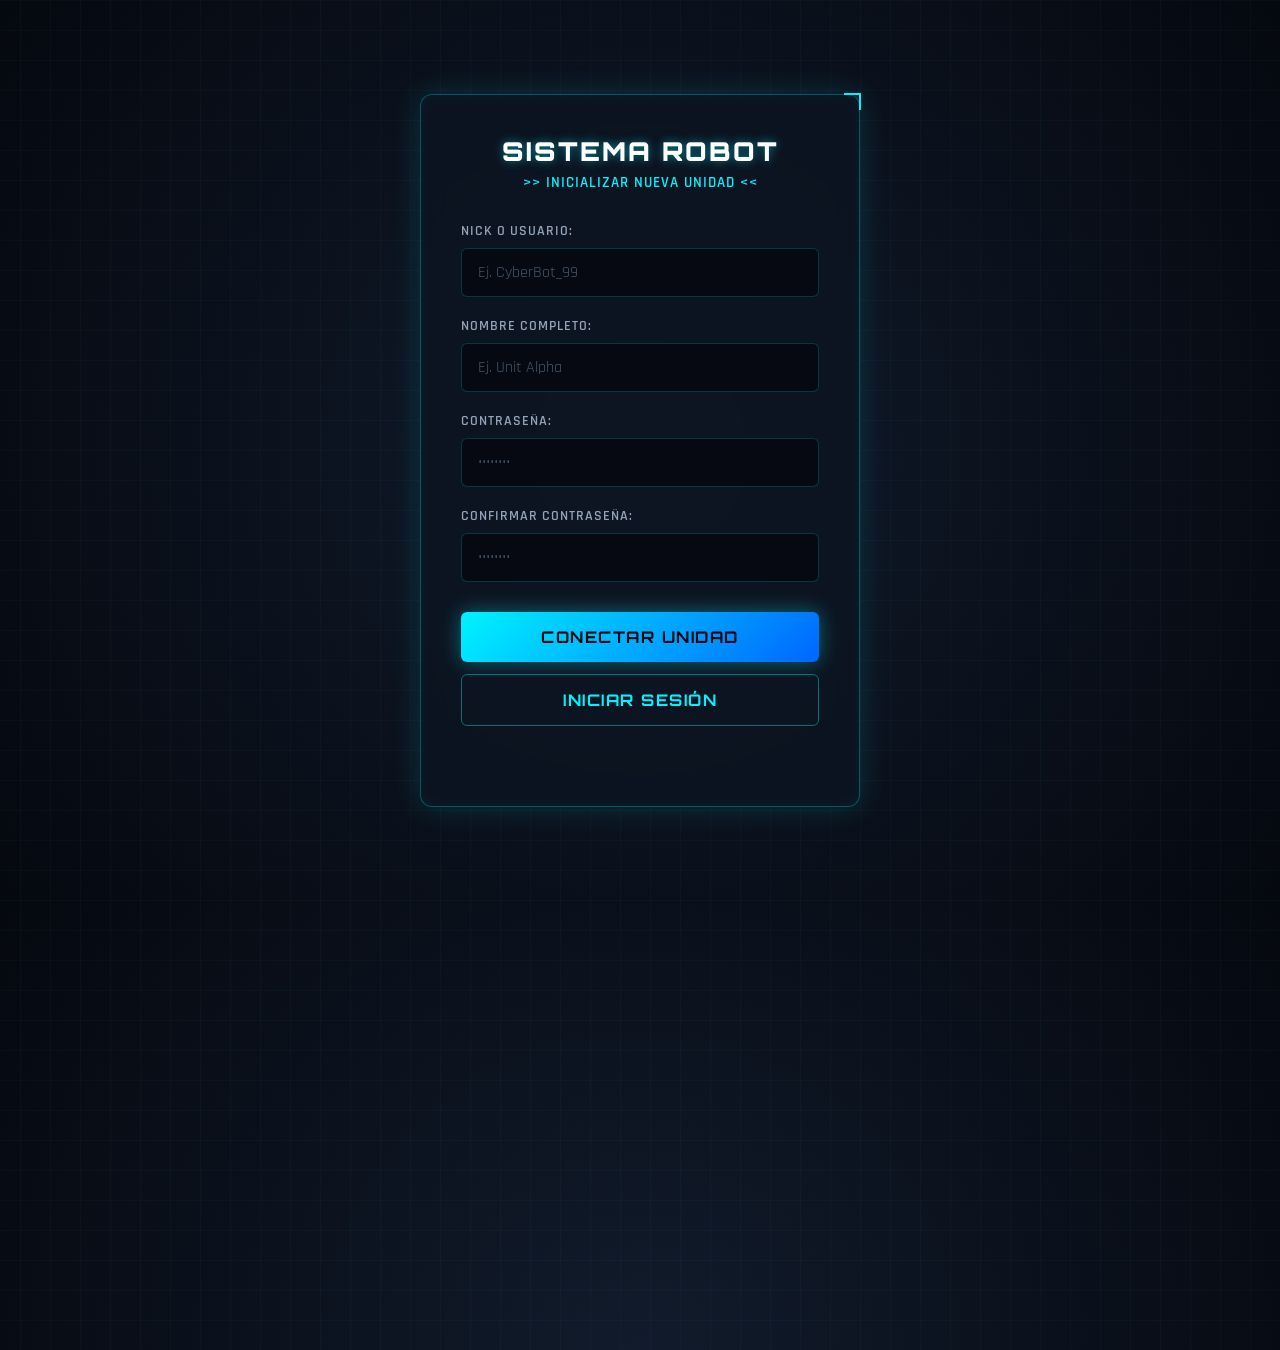
==== Proyecto Carrito/Proyecto Carrito/wwwroot/Registro.html @ 0d031635 "CARRITO" ====
﻿<!DOCTYPE html>
<html lang="es">
<head>
    <meta charset="UTF-8">
    <meta name="viewport" content="width=device-width, initial-scale=1.0">
    <title>Crear Cuenta - Robot App</title>
    <!-- Tipografía Orbitron y Rajdhani para un look robótico/futurista -->
    <link href="https://fonts.googleapis.com/css2?family=Orbitron:wght@500;700;900&family=Rajdhani:wght@500;600;700&display=swap" rel="stylesheet">
    <style>
        * {
            box-sizing: border-box;
            margin: 0;
            padding: 0;
            font-family: 'Rajdhani', sans-serif;
        }

        body {
            background: radial-gradient(circle at center, #111b2b 0%, #05080f 100%);
            display: flex;
            justify-content: center;
            align-items: center;
            min-height: 100vh;
            color: #e2e8f0;
            overflow-x: hidden;
            position: relative;
        }

            /* Fondo con rejilla cibernética sutil */
            body::before {
                content: "";
                position: absolute;
                width: 200%;
                height: 200%;
                background-image: linear-gradient(rgba(0, 243, 255, 0.03) 1px, transparent 1px), linear-gradient(90deg, rgba(0, 243, 255, 0.03) 1px, transparent 1px);
                background-size: 30px 30px;
                z-index: -1;
            }

        .card {
            background: rgba(13, 20, 33, 0.85);
            padding: 40px;
            border-radius: 12px;
            border: 1px solid rgba(0, 243, 255, 0.3);
            box-shadow: 0 0 30px rgba(0, 243, 255, 0.15), inset 0 0 15px rgba(0, 243, 255, 0.05);
            width: 100%;
            max-width: 440px;
            backdrop-filter: blur(12px);
            animation: fadeIn 0.6s cubic-bezier(0.16, 1, 0.3, 1);
            position: relative;
        }

            /* Esquinas decorativas robóticas */
            .card::after {
                content: "";
                position: absolute;
                top: -2px;
                right: -2px;
                width: 15px;
                height: 15px;
                border-top: 2px solid #00f3ff;
                border-right: 2px solid #00f3ff;
            }

        @keyframes fadeIn {
            from {
                opacity: 0;
                transform: translateY(-25px) scale(0.98);
            }

            to {
                opacity: 1;
                transform: translateY(0) scale(1);
            }
        }

        h2 {
            text-align: center;
            color: #ffffff;
            margin-bottom: 6px;
            font-family: 'Orbitron', sans-serif;
            font-weight: 900;
            font-size: 26px;
            letter-spacing: 2px;
            text-shadow: 0 0 10px rgba(0, 243, 255, 0.5);
        }

        .subtitle {
            text-align: center;
            color: #00f3ff;
            font-size: 15px;
            margin-bottom: 30px;
            font-weight: 600;
            letter-spacing: 1px;
            text-transform: uppercase;
        }

        .form-group {
            margin-bottom: 20px;
        }

        label {
            display: block;
            margin-bottom: 8px;
            color: #94a3b8;
            font-weight: 600;
            font-size: 14px;
            letter-spacing: 1px;
            text-transform: uppercase;
        }

        input {
            width: 100%;
            padding: 13px 16px;
            border: 1px solid rgba(0, 243, 255, 0.2);
            border-radius: 6px;
            font-size: 16px;
            color: #ffffff;
            transition: all 0.3s ease;
            background: rgba(5, 8, 15, 0.8);
            font-family: 'Rajdhani', sans-serif;
        }

            input::placeholder {
                color: #475569;
            }

            input:focus {
                outline: none;
                border-color: #00f3ff;
                background: rgba(13, 20, 33, 0.95);
                box-shadow: 0 0 15px rgba(0, 243, 255, 0.3);
            }

        button {
            background: linear-gradient(135deg, #00f3ff 0%, #0066ff 100%);
            color: #05080f;
            border: none;
            padding: 15px;
            width: 100%;
            border-radius: 6px;
            font-size: 16px;
            cursor: pointer;
            font-family: 'Orbitron', sans-serif;
            font-weight: 700;
            letter-spacing: 1.5px;
            text-transform: uppercase;
            transition: all 0.3s ease;
            margin-top: 10px;
            box-shadow: 0 0 20px rgba(0, 243, 255, 0.4);
        }

            button:hover {
                background: linear-gradient(135deg, #33f6ff 0%, #3385ff 100%);
                transform: translateY(-2px);
                box-shadow: 0 0 30px rgba(0, 243, 255, 0.7);
            }

            button:active {
                transform: translateY(0);
            }

        /* Estilo corregido para el botón secundario tipo enlace */
        .btn-secondary {
            display: block;
            width: 100%;
            padding: 15px;
            margin-top: 12px;
            background: transparent;
            color: #00f3ff;
            border: 1px solid rgba(0, 243, 255, 0.4);
            border-radius: 6px;
            font-size: 16px;
            cursor: pointer;
            font-family: 'Orbitron', sans-serif;
            font-weight: 700;
            letter-spacing: 1.5px;
            text-transform: uppercase;
            text-align: center;
            text-decoration: none;
            transition: all 0.3s ease;
        }

            .btn-secondary:hover {
                background: rgba(0, 243, 255, 0.1);
                color: #33f6ff;
                border-color: #00f3ff;
                box-shadow: 0 0 15px rgba(0, 243, 255, 0.2);
                transform: translateY(-2px);
            }

            .btn-secondary:active {
                transform: translateY(0);
            }

        #mensaje {
            margin-top: 20px;
            text-align: center;
            font-size: 15px;
            font-weight: 600;
            min-height: 20px;
            letter-spacing: 0.5px;
        }
    </style>
</head>
<body>

    <div class="card">
        <h2>SISTEMA ROBOT</h2>
        <p class="subtitle">&gt;&gt; Inicializar Nueva Unidad &lt;&lt;</p>

        <form id="formRegistro">
            <div class="form-group">
                <label for="NickUsuario">Nick o Usuario:</label>
                <input type="text" id="NickUsuario" required placeholder="Ej. CyberBot_99">
            </div>

            <div class="form-group">
                <label for="NombreUsuario">Nombre Completo:</label>
                <input type="text" id="NombreUsuario" required placeholder="Ej. Unit Alpha">
            </div>

            <div class="form-group">
                <label for="PasswordUsuario">Contraseña:</label>
                <input type="password" id="PasswordUsuario" required placeholder="••••••••">
            </div>

            <div class="form-group">
                <label for="ConfirmPassword">Confirmar Contraseña:</label>
                <input type="password" id="ConfirmPassword" required placeholder="••••••••">
            </div>

            <button type="submit">Conectar Unidad</button>
        </form>

        <!-- Botón para ir al Login -->
        <a href="/login.html" class="btn-secondary">Iniciar Sesión</a>

        <p id="mensaje"></p>
    </div>

    <script>
        const form = document.getElementById('formRegistro');
        const mensaje = document.getElementById('mensaje');

        // Función para generar un ID automático aleatorio (ej. USR-48f9a)
        function generarIdUnico() {
            const randomString = Math.random().toString(36).substring(2, 8);
            return `USR-${randomString}`;
        }

        form.addEventListener('submit', async (e) => {
            e.preventDefault();

            const password = document.getElementById('PasswordUsuario').value;
            const confirmPassword = document.getElementById('ConfirmPassword').value;

            // Validación de contraseñas iguales
            if (password !== confirmPassword) {
                mensaje.style.color = '#ff3366';
                mensaje.textContent = '❌ Error crítico: Las secuencias de claves no coinciden.';
                return;
            }

            // Construir el objeto usuario con ID automático
            const usuario = {
                IdUsuarios: generarIdUnico(),
                NickUsuario: document.getElementById('NickUsuario').value,
                NombreUsuario: document.getElementById('NombreUsuario').value,
                PasswordUsuario: password
            };

            mensaje.style.color = '#00f3ff';
            mensaje.textContent = '⏳ Sincronizando con núcleo central...';

            try {
                const response = await fetch('/api/usuarios', {
                    method: 'POST',
                    headers: {
                        'Content-Type': 'application/json'
                    },
                    body: JSON.stringify(usuario)
                });

                const resultado = await response.json();

                if (response.ok) {
                    mensaje.style.color = '#00ff66';
                    mensaje.textContent = '🎉 ¡Unidad registrada con éxito! Redirigiendo al login...';
                    form.reset();

                    // Opcional: Redirigir automáticamente al login después de 2 segundos
                    setTimeout(() => {
                        window.location.href = '/login.html';
                    }, 2000);
                } else {
                    mensaje.style.color = '#ff3366';
                    mensaje.textContent = '⚠️ Alerta: ' + (resultado.detail || 'Fallo al inicializar la unidad');
                }
            } catch (error) {
                mensaje.style.color = '#ff3366';
                mensaje.textContent = '❌ Error de red: Sin conexión con el servidor central.';
                console.error(error);
            }
        });
    </script>

</body>
</html>
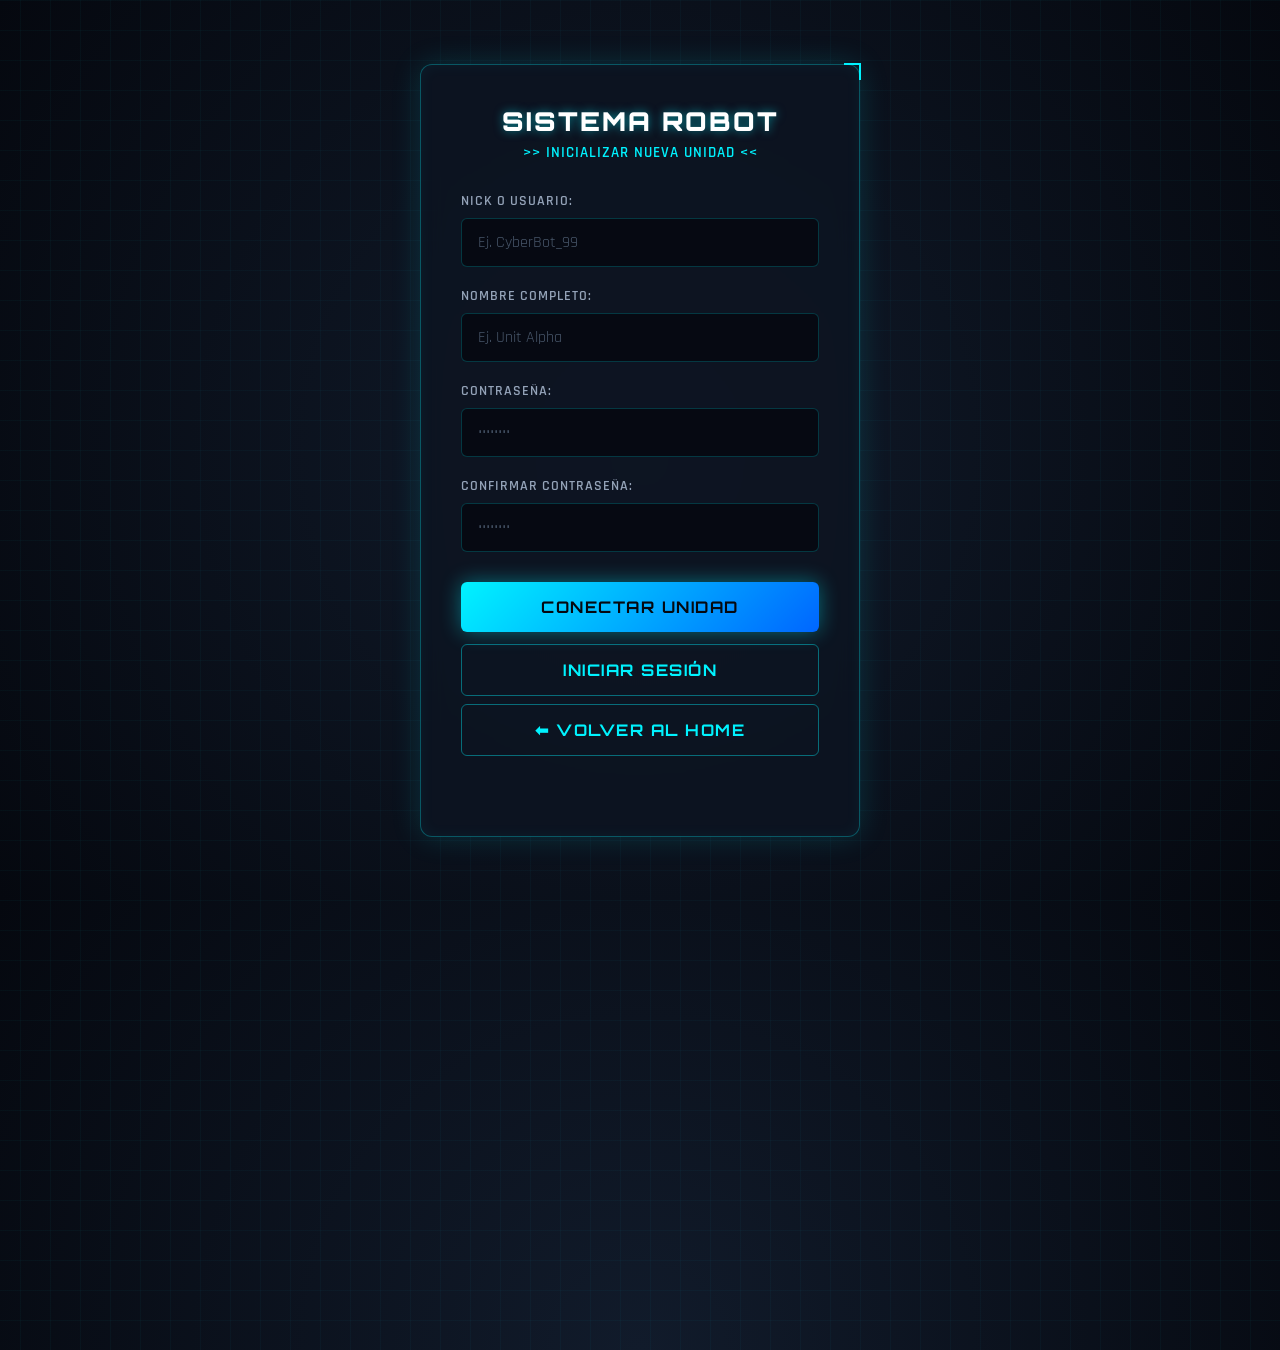
==== commit cd1bfc30: "pROYECTO CARRITO 03/11/26" ====
--- a/Proyecto Carrito/Proyecto Carrito/wwwroot/Registro.html
+++ b/Proyecto Carrito/Proyecto Carrito/wwwroot/Registro.html
@@ -4,7 +4,6 @@
     <meta charset="UTF-8">
     <meta name="viewport" content="width=device-width, initial-scale=1.0">
     <title>Crear Cuenta - Robot App</title>
-    <!-- Tipografía Orbitron y Rajdhani para un look robótico/futurista -->
     <link href="https://fonts.googleapis.com/css2?family=Orbitron:wght@500;700;900&family=Rajdhani:wght@500;600;700&display=swap" rel="stylesheet">
     <style>
         * {
@@ -25,7 +24,6 @@
             position: relative;
         }
 
-            /* Fondo con rejilla cibernética sutil */
             body::before {
                 content: "";
                 position: absolute;
@@ -45,11 +43,9 @@
             width: 100%;
             max-width: 440px;
             backdrop-filter: blur(12px);
-            animation: fadeIn 0.6s cubic-bezier(0.16, 1, 0.3, 1);
             position: relative;
         }
 
-            /* Esquinas decorativas robóticas */
             .card::after {
                 content: "";
                 position: absolute;
@@ -61,18 +57,6 @@
                 border-right: 2px solid #00f3ff;
             }
 
-        @keyframes fadeIn {
-            from {
-                opacity: 0;
-                transform: translateY(-25px) scale(0.98);
-            }
-
-            to {
-                opacity: 1;
-                transform: translateY(0) scale(1);
-            }
-        }
-
         h2 {
             text-align: center;
             color: #ffffff;
@@ -155,11 +139,6 @@
                 box-shadow: 0 0 30px rgba(0, 243, 255, 0.7);
             }
 
-            button:active {
-                transform: translateY(0);
-            }
-
-        /* Estilo corregido para el botón secundario tipo enlace */
         .btn-secondary {
             display: block;
             width: 100%;
@@ -188,10 +167,6 @@
                 transform: translateY(-2px);
             }
 
-            .btn-secondary:active {
-                transform: translateY(0);
-            }
-
         #mensaje {
             margin-top: 20px;
             text-align: center;
@@ -232,8 +207,8 @@
             <button type="submit">Conectar Unidad</button>
         </form>
 
-        <!-- Botón para ir al Login -->
         <a href="/login.html" class="btn-secondary">Iniciar Sesión</a>
+        <a href="/index.html" class="btn-secondary" style="margin-top: 8px;">⬅ Volver al Home</a>
 
         <p id="mensaje"></p>
     </div>
@@ -242,7 +217,6 @@
         const form = document.getElementById('formRegistro');
         const mensaje = document.getElementById('mensaje');
 
-        // Función para generar un ID automático aleatorio (ej. USR-48f9a)
         function generarIdUnico() {
             const randomString = Math.random().toString(36).substring(2, 8);
             return `USR-${randomString}`;
@@ -254,14 +228,12 @@
             const password = document.getElementById('PasswordUsuario').value;
             const confirmPassword = document.getElementById('ConfirmPassword').value;
 
-            // Validación de contraseñas iguales
             if (password !== confirmPassword) {
                 mensaje.style.color = '#ff3366';
                 mensaje.textContent = '❌ Error crítico: Las secuencias de claves no coinciden.';
                 return;
             }
 
-            // Construir el objeto usuario con ID automático
             const usuario = {
                 IdUsuarios: generarIdUnico(),
                 NickUsuario: document.getElementById('NickUsuario').value,
@@ -275,9 +247,7 @@
             try {
                 const response = await fetch('/api/usuarios', {
                     method: 'POST',
-                    headers: {
-                        'Content-Type': 'application/json'
-                    },
+                    headers: { 'Content-Type': 'application/json' },
                     body: JSON.stringify(usuario)
                 });
 
@@ -288,7 +258,6 @@
                     mensaje.textContent = '🎉 ¡Unidad registrada con éxito! Redirigiendo al login...';
                     form.reset();
 
-                    // Opcional: Redirigir automáticamente al login después de 2 segundos
                     setTimeout(() => {
                         window.location.href = '/login.html';
                     }, 2000);
@@ -303,6 +272,5 @@
             }
         });
     </script>
-
 </body>
 </html>
